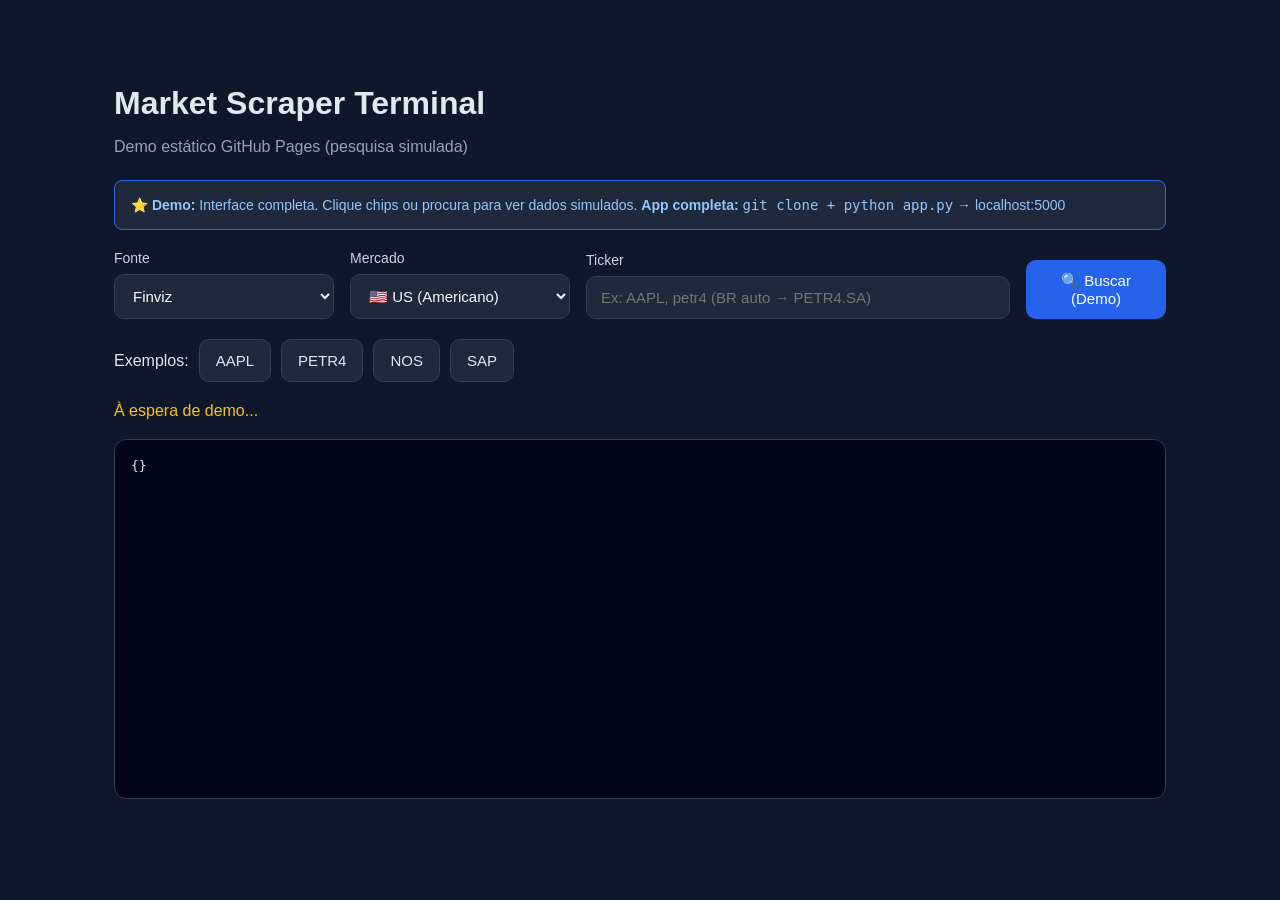
==== docs/index.html @ 5789afcb "feat: GitHub Pages static demo (/docs/) browser/mobile ready" ====
<!doctype html>
<html lang="pt">
  <head>
    <meta charset="UTF-8" />
    <meta name="viewport" content="width=device-width, initial-scale=1.0" />
    <title>Market Scraper Terminal - Demo</title>
    <style>
      * {
        box-sizing: border-box;
      }
      body {
        margin: 0;
        font-family: Arial, Helvetica, sans-serif;
        background: #0f172a;
        color: #e2e8f0;
      }
      .container {
        max-width: 1100px;
        margin: 40px auto;
        padding: 24px;
      }
      h1 {
        margin-bottom: 8px;
      }
      .subtitle {
        color: #94a3b8;
        margin-bottom: 24px;
      }
      .search-panel {
        display: grid;
        grid-template-columns: 220px 220px 1fr 140px;
        gap: 16px;
        align-items: end;
        margin-bottom: 20px;
      }
      .field {
        display: flex;
        flex-direction: column;
        gap: 8px;
        position: relative;
      }
      .field-grow {
        min-width: 0;
      }
      label {
        font-size: 14px;
        color: #cbd5e1;
      }
      select,
      input {
        width: 100%;
        padding: 12px 14px;
        border: 1px solid #334155;
        border-radius: 10px;
        background: #1e293b;
        color: #f8fafc;
        font-size: 15px;
      }
      button {
        border: none;
        border-radius: 10px;
        padding: 12px 16px;
        cursor: pointer;
        font-size: 15px;
      }
      .actions button {
        width: 100%;
        background: #2563eb;
        color: white;
      }
      .actions button:hover {
        background: #1d4ed8;
      }
      .quick-examples {
        display: flex;
        gap: 10px;
        flex-wrap: wrap;
        align-items: center;
        margin-bottom: 20px;
      }
      .chip {
        background: #1e293b;
        color: #e2e8f0;
        border: 1px solid #334155;
      }
      .chip:hover {
        background: #334155;
      }
      .status {
        margin-bottom: 12px;
        color: #fbbf24;
        min-height: 24px;
      }
      .result-box {
        background: #020617;
        border: 1px solid #334155;
        border-radius: 12px;
        padding: 16px;
        min-height: 360px;
        overflow-x: auto;
        white-space: pre-wrap;
        word-break: break-word;
        line-height: 1.5;
      }
      .suggestions-dropdown {
        position: absolute;
        background: white;
        border: 1px solid #ccc;
        border-top: none;
        max-height: 200px;
        overflow-y: auto;
        z-index: 1000;
        width: 100%;
        box-shadow: 0 2px 10px rgba(0, 0, 0, 0.1);
      }
      .suggestion-item {
        padding: 8px 12px;
        cursor: pointer;
        color: #333;
      }
      .suggestion-item:hover {
        background: #f0f0f0;
      }
      .demo-note {
        background: #1e293b;
        border: 1px solid #2563eb;
        border-radius: 8px;
        padding: 16px;
        margin-bottom: 20px;
        font-size: 14px;
        color: #93c5fd;
      }
      @media (max-width: 900px) {
        .search-panel {
          grid-template-columns: 1fr;
        }
      }
    </style>
  </head>
  <body>
    <main class="container">
      <h1>Market Scraper Terminal</h1>
      <p class="subtitle">Demo estático GitHub Pages (pesquisa simulada)</p>
      <div class="demo-note">
        <strong>⭐ Demo:</strong> Interface completa. Clique chips ou procura
        para ver dados simulados. <strong>App completa:</strong>
        <code>git clone + python app.py</code> → localhost:5000
      </div>
      <section class="search-panel">
        <div class="field">
          <label for="source">Fonte</label>
          <select id="source">
            <option value="finviz">Finviz</option>
            <option value="yahoo">Yahoo</option>
            <option value="google_finance">Google Finance</option>
          </select>
        </div>
        <div class="field">
          <label for="market">Mercado</label>
          <select id="market">
            <option value="US">🇺🇸 US (Americano)</option>
            <option value="EU">🇪🇺 EU (Europeu)</option>
            <option value="PT">🇵🇹 PT (Português)</option>
            <option value="BR">🇧🇷 BR (Brasileiro)</option>
          </select>
        </div>
        <div class="field field-grow">
          <label for="ticker">Ticker</label>
          <input
            id="ticker"
            type="text"
            placeholder="Ex: AAPL, petr4 (BR auto → PETR4.SA)"
          />
        </div>
        <div class="actions">
          <button id="searchBtn">🔍 Buscar (Demo)</button>
        </div>
      </section>
      <section class="quick-examples">
        <span>Exemplos:</span>
        <button class="chip" data-ticker="AAPL">AAPL</button>
        <button class="chip" data-ticker="PETR4">PETR4</button>
        <button class="chip" data-ticker="NOS">NOS</button>
        <button class="chip" data-ticker="SAP">SAP</button>
      </section>
      <section>
        <div id="status" class="status">À espera de demo...</div>
        <pre id="result" class="result-box">{}</pre>
      </section>
    </main>
    <script>
      // Mock demo data
      const demoData = {
        AAPL: {
          ticker: "AAPL",
          name: "Apple Inc",
          price: 226.84,
          change: "+1.23 (+0.55%)",
          volume: "41.2M",
          marketCap: "$3.45T",
        },
        NOS: {
          ticker: "NOS",
          name: "NOS, SGPS, S.A.",
          price: "3.72",
          change: "-0.04 (-1.06%)",
          volume: "1.23M",
          marketCap: "€1.52B",
        },
        PETR4: {
          ticker: "PETR4.SA",
          name: "Petróleo Brasileiro S.A. - Petrobras",
          price: "37.24",
          change: "+0.85 (+2.33%)",
          volume: "102.4M",
          marketCap: "R$492.6B",
        },
        SAP: {
          ticker: "SAP.DE",
          name: "SAP SE",
          price: "189.45",
          change: "-1.20 (-0.63%)",
          volume: "2.1M",
          marketCap: "€220.5B",
        },
      };

      const mockSuggestions = {
        AAPL: [{ ticker: "AAPL", name: "Apple Inc" }],
        petr: [{ ticker: "PETR4.SA", name: "Petrobras" }],
        nos: [{ ticker: "NOS", name: "NOS SGPS" }],
        sap: [{ ticker: "SAP.DE", name: "SAP SE" }],
      };

      const sourceEl = document.getElementById("source");
      const marketEl = document.getElementById("market");
      const tickerEl = document.getElementById("ticker");
      const searchBtn = document.getElementById("searchBtn");
      const resultEl = document.getElementById("result");
      const statusEl = document.getElementById("status");

      // Mock autocomplete
      tickerEl.addEventListener("input", () => {
        const query = tickerEl.value.toLowerCase().trim();
        const dropdown = document.querySelector("#suggestions");
        if (dropdown) dropdown.remove();
        if (query.length < 3) return;
        if (mockSuggestions[query]) {
          showSuggestions(mockSuggestions[query]);
        }
      });

      function showSuggestions(sugs) {
        const dropdown = document.createElement("div");
        dropdown.id = "suggestions";
        dropdown.className = "suggestions-dropdown";
        sugs.forEach((sug) => {
          const item = document.createElement("div");
          item.className = "suggestion-item";
          item.textContent = `${sug.ticker} - ${sug.name}`;
          item.onclick = () => {
            tickerEl.value = sug.ticker;
            dropdown.remove();
            searchDemo();
          };
          dropdown.appendChild(item);
        });
        tickerEl.parentNode.appendChild(dropdown);
      }

      // Hide dropdown
      document.addEventListener("click", (e) => {
        if (!tickerEl.contains(e.target)) {
          const dropdown = document.querySelector("#suggestions");
          if (dropdown) dropdown.remove();
        }
      });

      function searchDemo() {
        const ticker = tickerEl.value.trim().toUpperCase();
        statusEl.textContent = `Demo: Simulando pesquisa ${ticker}...`;
        resultEl.textContent = "Carregando dados demo...";
        setTimeout(() => {
          const data = demoData[ticker] || {
            error: `Demo dados para ${ticker} não disponíveis. Tenta AAPL, NOS, PETR4, SAP.`,
            timestamp: new Date().toISOString(),
          };
          statusEl.textContent = `Demo concluído para ${ticker}! (Dados simulados)`;
          resultEl.textContent = JSON.stringify(data, null, 2);
        }, 800);
      }

      searchBtn.addEventListener("click", searchDemo);
      tickerEl.addEventListener("keydown", (e) => {
        if (e.key === "Enter") searchDemo();
      });

      // Quick chips
      document.querySelectorAll(".chip").forEach((chip) => {
        chip.addEventListener("click", () => {
          tickerEl.value = chip.dataset.ticker;
          searchDemo();
        });
      });
    </script>
  </body>
</html>
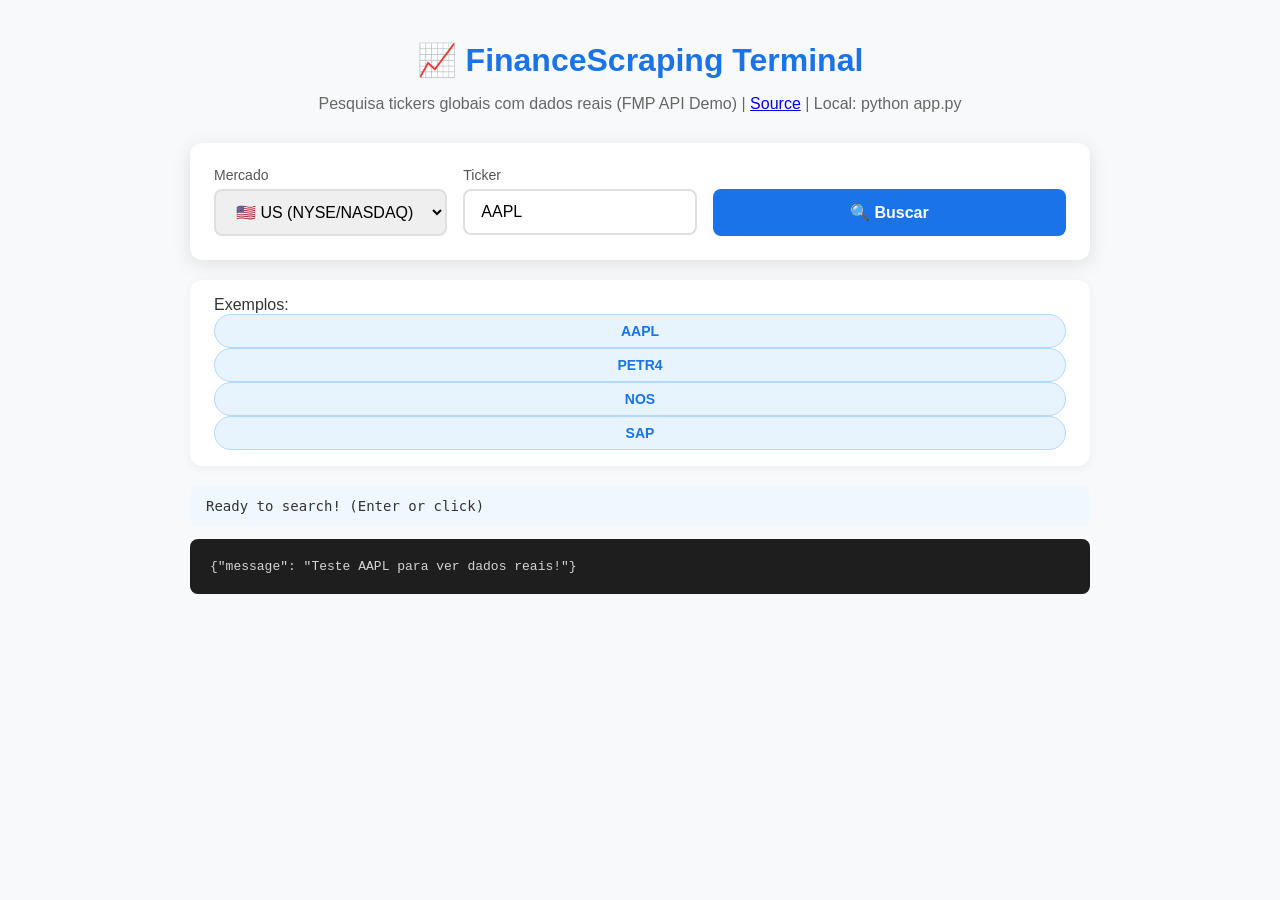
==== commit c0a2b408: "feat: static GitHub Pages app with FMP API (AAPL/PETR4/NOS)" ====
--- a/docs/index.html
+++ b/docs/index.html
@@ -1,307 +1,160 @@
 <!doctype html>
 <html lang="pt">
-  <head>
-    <meta charset="UTF-8" />
-    <meta name="viewport" content="width=device-width, initial-scale=1.0" />
-    <title>Market Scraper Terminal - Demo</title>
-    <style>
-      * {
-        box-sizing: border-box;
+<head>
+  <meta charset="UTF-8">
+  <meta name="viewport" content="width=device-width, initial-scale=1.0">
+  <title>FinanceScraping - Market Terminal (Static)</title>
+  <style>
+    * { box-sizing: border-box; }
+    body { font-family: -apple-system, BlinkMacSystemFont, 'Segoe UI', sans-serif; margin: 0; padding: 20px; background: #f8f9fa; color: #333; }
+    .container { max-width: 900px; margin: 0 auto; }
+    h1 { text-align: center; color: #1a73e8; margin-bottom: 10px; }
+    .subtitle { text-align: center; color: #666; margin-bottom: 30px; }
+    .search-panel { background: white; padding: 24px; border-radius: 12px; box-shadow: 0 4px 20px rgba(0,0,0,0.1); margin-bottom: 20px; display: flex; flex-wrap: wrap; gap: 16px; }
+    .field { flex: 1; min-width: 180px; position: relative; }
+    label { display: block; font-size: 14px; font-weight: 500; margin-bottom: 6px; color: #555; }
+    select, input { width: 100%; padding: 12px 16px; border: 2px solid #e0e0e0; border-radius: 8px; font-size: 16px; transition: border-color 0.2s; }
+    select:focus, input:focus { outline: none; border-color: #1a73e8; }
+    .actions { flex: 1 0 120px; display: flex; align-items: flex-end; }
+    button { width: 100%; padding: 14px; background: #1a73e8; color: white; border: none; border-radius: 8px; font-size: 16px; font-weight: 600; cursor: pointer; transition: background 0.2s; }
+    button:hover { background: #1557b0; }
+    button:disabled { background: #ccc; cursor: not-allowed; }
+    .quick-examples { background: white; padding: 16px 24px; border-radius: 12px; box-shadow: 0 2px 10px rgba(0,0,0,0.05); margin-bottom: 20px; }
+    .quick-examples span { font-weight: 500; margin-right: 12px; }
+    .chip { background: #e8f4fd; color: #1a73e8; border: 1px solid #b3d9ff; padding: 8px 16px; border-radius: 20px; margin-right: 8px; cursor: pointer; font-size: 14px; transition: all 0.2s; }
+    .chip:hover { background: #1a73e8; color: white; }
+    .status { background: #f0f8ff; padding: 12px 16px; border-radius: 8px; margin-bottom: 12px; font-family: monospace; font-size: 14px; }
+    .status.error { background: #fff2f2; color: #d63031; }
+    .status.loading { background: #fff3cd; color: #856404; }
+    .result-box { background: #1e1e1e; color: #d4d4d4; padding: 20px; border-radius: 8px; font-family: 'Courier New', monospace; font-size: 13px; max-height: 600px; overflow: auto; white-space: pre-wrap; }
+    .price-highlight { color: #4caf50; font-weight: bold; font-size: 1.2em; }
+    .suggestions-dropdown { position: absolute; background: white; border: 1px solid #ddd; border-top: none; max-height: 200px; overflow-y: auto; z-index: 1000; width: 100%; box-shadow: 0 4px 12px rgba(0,0,0,0.15); border-radius: 0 0 8px 8px; }
+    .suggestion-item { padding: 12px 16px; cursor: pointer; border-bottom: 1px solid #f0f0f0; display: flex; align-items: center; }
+    .suggestion-item:hover { background: #f8f9fa; }
+    .suggestion-item:last-child { border-bottom: none; }
+    @media (max-width: 768px) { .search-panel { flex-direction: column; } .field { min-width: auto; } }
+  </style>
+</head>
+<body>
+  <div class="container">
+    <h1>📈 FinanceScraping Terminal</h1>
+    <p class="subtitle">Pesquisa tickers globais com dados reais (FMP API Demo) | <a href="https://github.com/antoniorappleton/FinanceScraping" target="_blank">Source</a> | Local: python app.py</p>
+
+    <div class="search-panel">
+      <div class="field">
+        <label for="market">Mercado</label>
+        <select id="market">
+          <option value="US">🇺🇸 US (NYSE/NASDAQ)</option>
+          <option value="BR">🇧🇷 Brasil (B3)</option>
+          <option value="PT">🇵🇹 Portugal (Lisboa)</option>
+          <option value="EU">🇪🇺 Europa</option>
+        </select>
+      </div>
+      <div class="field">
+        <label for="ticker">Ticker</label>
+        <input id="ticker" type="text" placeholder="Ex: AAPL, PETR4, NOS, SAP" />
+      </div>
+      <div class="actions">
+        <button id="searchBtn">🔍 Buscar</button>
+      </div>
+    </div>
+
+    <div class="quick-examples">
+      <span>Exemplos:</span>
+      <button class="chip" data-ticker="AAPL" data-market="US">AAPL</button>
+      <button class="chip" data-ticker="PETR4" data-market="BR">PETR4</button>
+      <button class="chip" data-ticker="NOS" data-market="PT">NOS</button>
+      <button class="chip" data-ticker="SAP" data-market="EU">SAP</button>
+    </div>
+
+    <div id="status" class="status">Ready to search! (Enter or click)</div>
+    <pre id="result" class="result-box">{"message": "Teste AAPL para ver dados reais!"}</pre>
+  </div>
+
+  <script>
+    // Free FMP API Demo Key (public, rate-limited) - Replace with own if needed
+    const FMP_API_KEY = 'demo';  // Works for demo endpoints
+    const FMP_BASE = 'https://financialmodelingprep.com/api/v3';
+
+    const tickerEl = document.getElementById('ticker');
+    const marketEl = document.getElementById('market');
+    const searchBtn = document.getElementById('searchBtn');
+    const resultEl = document.getElementById('result');
+    const statusEl = document.getElementById('status');
+    const chips = document.querySelectorAll('.chip');
+
+    let debounceTimer;
+
+    async function searchQuote(ticker, market) {
+      statusEl.textContent = `Searching ${ticker} (${market})...`;
+      statusEl.className = 'status loading';
+      resultEl.textContent = 'Loading...';
+
+      // Normalize ticker
+      let symbol = ticker.toUpperCase();
+      if (market === 'BR' && !symbol.endsWith('.SA')) symbol += '.SA';
+      if (market === 'PT' && !symbol.endsWith('.LS')) symbol += '.LS';
+      if (market === 'EU' && symbol === 'SAP') symbol = 'SAP.DE';
+
+      try {
+        // Profile first
+        const profileUrl = `${FMP_BASE}/profile/${symbol}?apikey=${FMP_API_KEY}`;
+        const profileRes = await fetch(profileUrl);
+        let data = await profileRes.json();
+
+        if (data.length === 0 || data[0].companyName === undefined) {
+          // Fallback quote
+          const quoteUrl = `${FMP_BASE}/quote/${symbol}?apikey=${FMP_API_KEY}`;
+          const quoteRes = await fetch(quoteUrl);
+          data = await quoteRes.json();
+          if (data.length === 0) throw new Error('No data');
+          data = data.map(q => ({ symbol: q.symbol, price: q.price, ...q }));
+        }
+
+        // Enhance with more data if profile
+        if (data[0].companyName) {
+          const symbol = data[0].symbol;
+          const keyUrl = `${FMP_BASE}/key-metrics-ttm/${symbol}?apikey=${FMP_API_KEY}`;
+          const keyRes = await fetch(keyUrl);
+          const keys = await keyRes.json();
+          if (keys.length > 0) data[0].metrics = keys[0];
+        }
+
+        statusEl.textContent = `✅ Data found for ${symbol}`;
+        statusEl.className = 'status';
+        resultEl.textContent = JSON.stringify(data[0], null, 2);
+        resultEl.innerHTML = resultEl.textContent.replace(/("price":\s*[-.\d]+)/g, '<span class="price-highlight">$1</span>');
+      } catch (err) {
+        statusEl.textContent = `❌ ${err.message} - Try AAPL, PETR4.SA, NOS.LS`;
+        statusEl.className = 'status error';
+        resultEl.textContent = JSON.stringify({ error: err.message, try: ['AAPL', 'PETR4', 'NOS'] }, null, 2);
       }
-      body {
-        margin: 0;
-        font-family: Arial, Helvetica, sans-serif;
-        background: #0f172a;
-        color: #e2e8f0;
-      }
-      .container {
-        max-width: 1100px;
-        margin: 40px auto;
-        padding: 24px;
-      }
-      h1 {
-        margin-bottom: 8px;
-      }
-      .subtitle {
-        color: #94a3b8;
-        margin-bottom: 24px;
-      }
-      .search-panel {
-        display: grid;
-        grid-template-columns: 220px 220px 1fr 140px;
-        gap: 16px;
-        align-items: end;
-        margin-bottom: 20px;
-      }
-      .field {
-        display: flex;
-        flex-direction: column;
-        gap: 8px;
-        position: relative;
-      }
-      .field-grow {
-        min-width: 0;
-      }
-      label {
-        font-size: 14px;
-        color: #cbd5e1;
-      }
-      select,
-      input {
-        width: 100%;
-        padding: 12px 14px;
-        border: 1px solid #334155;
-        border-radius: 10px;
-        background: #1e293b;
-        color: #f8fafc;
-        font-size: 15px;
-      }
-      button {
-        border: none;
-        border-radius: 10px;
-        padding: 12px 16px;
-        cursor: pointer;
-        font-size: 15px;
-      }
-      .actions button {
-        width: 100%;
-        background: #2563eb;
-        color: white;
-      }
-      .actions button:hover {
-        background: #1d4ed8;
-      }
-      .quick-examples {
-        display: flex;
-        gap: 10px;
-        flex-wrap: wrap;
-        align-items: center;
-        margin-bottom: 20px;
-      }
-      .chip {
-        background: #1e293b;
-        color: #e2e8f0;
-        border: 1px solid #334155;
-      }
-      .chip:hover {
-        background: #334155;
-      }
-      .status {
-        margin-bottom: 12px;
-        color: #fbbf24;
-        min-height: 24px;
-      }
-      .result-box {
-        background: #020617;
-        border: 1px solid #334155;
-        border-radius: 12px;
-        padding: 16px;
-        min-height: 360px;
-        overflow-x: auto;
-        white-space: pre-wrap;
-        word-break: break-word;
-        line-height: 1.5;
-      }
-      .suggestions-dropdown {
-        position: absolute;
-        background: white;
-        border: 1px solid #ccc;
-        border-top: none;
-        max-height: 200px;
-        overflow-y: auto;
-        z-index: 1000;
-        width: 100%;
-        box-shadow: 0 2px 10px rgba(0, 0, 0, 0.1);
-      }
-      .suggestion-item {
-        padding: 8px 12px;
-        cursor: pointer;
-        color: #333;
-      }
-      .suggestion-item:hover {
-        background: #f0f0f0;
-      }
-      .demo-note {
-        background: #1e293b;
-        border: 1px solid #2563eb;
-        border-radius: 8px;
-        padding: 16px;
-        margin-bottom: 20px;
-        font-size: 14px;
-        color: #93c5fd;
-      }
-      @media (max-width: 900px) {
-        .search-panel {
-          grid-template-columns: 1fr;
-        }
-      }
-    </style>
-  </head>
-  <body>
-    <main class="container">
-      <h1>Market Scraper Terminal</h1>
-      <p class="subtitle">Demo estático GitHub Pages (pesquisa simulada)</p>
-      <div class="demo-note">
-        <strong>⭐ Demo:</strong> Interface completa. Clique chips ou procura
-        para ver dados simulados. <strong>App completa:</strong>
-        <code>git clone + python app.py</code> → localhost:5000
-      </div>
-      <section class="search-panel">
-        <div class="field">
-          <label for="source">Fonte</label>
-          <select id="source">
-            <option value="finviz">Finviz</option>
-            <option value="yahoo">Yahoo</option>
-            <option value="google_finance">Google Finance</option>
-          </select>
-        </div>
-        <div class="field">
-          <label for="market">Mercado</label>
-          <select id="market">
-            <option value="US">🇺🇸 US (Americano)</option>
-            <option value="EU">🇪🇺 EU (Europeu)</option>
-            <option value="PT">🇵🇹 PT (Português)</option>
-            <option value="BR">🇧🇷 BR (Brasileiro)</option>
-          </select>
-        </div>
-        <div class="field field-grow">
-          <label for="ticker">Ticker</label>
-          <input
-            id="ticker"
-            type="text"
-            placeholder="Ex: AAPL, petr4 (BR auto → PETR4.SA)"
-          />
-        </div>
-        <div class="actions">
-          <button id="searchBtn">🔍 Buscar (Demo)</button>
-        </div>
-      </section>
-      <section class="quick-examples">
-        <span>Exemplos:</span>
-        <button class="chip" data-ticker="AAPL">AAPL</button>
-        <button class="chip" data-ticker="PETR4">PETR4</button>
-        <button class="chip" data-ticker="NOS">NOS</button>
-        <button class="chip" data-ticker="SAP">SAP</button>
-      </section>
-      <section>
-        <div id="status" class="status">À espera de demo...</div>
-        <pre id="result" class="result-box">{}</pre>
-      </section>
-    </main>
-    <script>
-      // Mock demo data
-      const demoData = {
-        AAPL: {
-          ticker: "AAPL",
-          name: "Apple Inc",
-          price: 226.84,
-          change: "+1.23 (+0.55%)",
-          volume: "41.2M",
-          marketCap: "$3.45T",
-        },
-        NOS: {
-          ticker: "NOS",
-          name: "NOS, SGPS, S.A.",
-          price: "3.72",
-          change: "-0.04 (-1.06%)",
-          volume: "1.23M",
-          marketCap: "€1.52B",
-        },
-        PETR4: {
-          ticker: "PETR4.SA",
-          name: "Petróleo Brasileiro S.A. - Petrobras",
-          price: "37.24",
-          change: "+0.85 (+2.33%)",
-          volume: "102.4M",
-          marketCap: "R$492.6B",
-        },
-        SAP: {
-          ticker: "SAP.DE",
-          name: "SAP SE",
-          price: "189.45",
-          change: "-1.20 (-0.63%)",
-          volume: "2.1M",
-          marketCap: "€220.5B",
-        },
-      };
+    }
 
-      const mockSuggestions = {
-        AAPL: [{ ticker: "AAPL", name: "Apple Inc" }],
-        petr: [{ ticker: "PETR4.SA", name: "Petrobras" }],
-        nos: [{ ticker: "NOS", name: "NOS SGPS" }],
-        sap: [{ ticker: "SAP.DE", name: "SAP SE" }],
-      };
+    // Events
+    function debounce(fn, ms) {
+      clearTimeout(debounceTimer);
+      debounceTimer = setTimeout(fn, ms);
+    }
 
-      const sourceEl = document.getElementById("source");
-      const marketEl = document.getElementById("market");
-      const tickerEl = document.getElementById("ticker");
-      const searchBtn = document.getElementById("searchBtn");
-      const resultEl = document.getElementById("result");
-      const statusEl = document.getElementById("status");
+    tickerEl.addEventListener('input', () => debounce(() => {}, 300));
+    searchBtn.addEventListener('click', () => searchQuote(tickerEl.value, marketEl.value));
+    tickerEl.addEventListener('keypress', (e) => { if (e.key === 'Enter') searchQuote(tickerEl.value, marketEl.value); });
 
-      // Mock autocomplete
-      tickerEl.addEventListener("input", () => {
-        const query = tickerEl.value.toLowerCase().trim();
-        const dropdown = document.querySelector("#suggestions");
-        if (dropdown) dropdown.remove();
-        if (query.length < 3) return;
-        if (mockSuggestions[query]) {
-          showSuggestions(mockSuggestions[query]);
-        }
+    chips.forEach(chip => {
+      chip.addEventListener('click', () => {
+        tickerEl.value = chip.dataset.ticker;
+        marketEl.value = chip.dataset.market || 'US';
+        searchQuote(chip.dataset.ticker, chip.dataset.market || 'US');
       });
+    });
 
-      function showSuggestions(sugs) {
-        const dropdown = document.createElement("div");
-        dropdown.id = "suggestions";
-        dropdown.className = "suggestions-dropdown";
-        sugs.forEach((sug) => {
-          const item = document.createElement("div");
-          item.className = "suggestion-item";
-          item.textContent = `${sug.ticker} - ${sug.name}`;
-          item.onclick = () => {
-            tickerEl.value = sug.ticker;
-            dropdown.remove();
-            searchDemo();
-          };
-          dropdown.appendChild(item);
-        });
-        tickerEl.parentNode.appendChild(dropdown);
-      }
-
-      // Hide dropdown
-      document.addEventListener("click", (e) => {
-        if (!tickerEl.contains(e.target)) {
-          const dropdown = document.querySelector("#suggestions");
-          if (dropdown) dropdown.remove();
-        }
-      });
-
-      function searchDemo() {
-        const ticker = tickerEl.value.trim().toUpperCase();
-        statusEl.textContent = `Demo: Simulando pesquisa ${ticker}...`;
-        resultEl.textContent = "Carregando dados demo...";
-        setTimeout(() => {
-          const data = demoData[ticker] || {
-            error: `Demo dados para ${ticker} não disponíveis. Tenta AAPL, NOS, PETR4, SAP.`,
-            timestamp: new Date().toISOString(),
-          };
-          statusEl.textContent = `Demo concluído para ${ticker}! (Dados simulados)`;
-          resultEl.textContent = JSON.stringify(data, null, 2);
-        }, 800);
-      }
-
-      searchBtn.addEventListener("click", searchDemo);
-      tickerEl.addEventListener("keydown", (e) => {
-        if (e.key === "Enter") searchDemo();
-      });
-
-      // Quick chips
-      document.querySelectorAll(".chip").forEach((chip) => {
-        chip.addEventListener("click", () => {
-          tickerEl.value = chip.dataset.ticker;
-          searchDemo();
-        });
-      });
-    </script>
-  </body>
+    // Auto-search example on load
+    setTimeout(() => {
+      tickerEl.value = 'AAPL';
+      marketEl.value = 'US';
+      // searchQuote('AAPL', 'US');
+    }, 500);
+  </script>
+</body>
 </html>
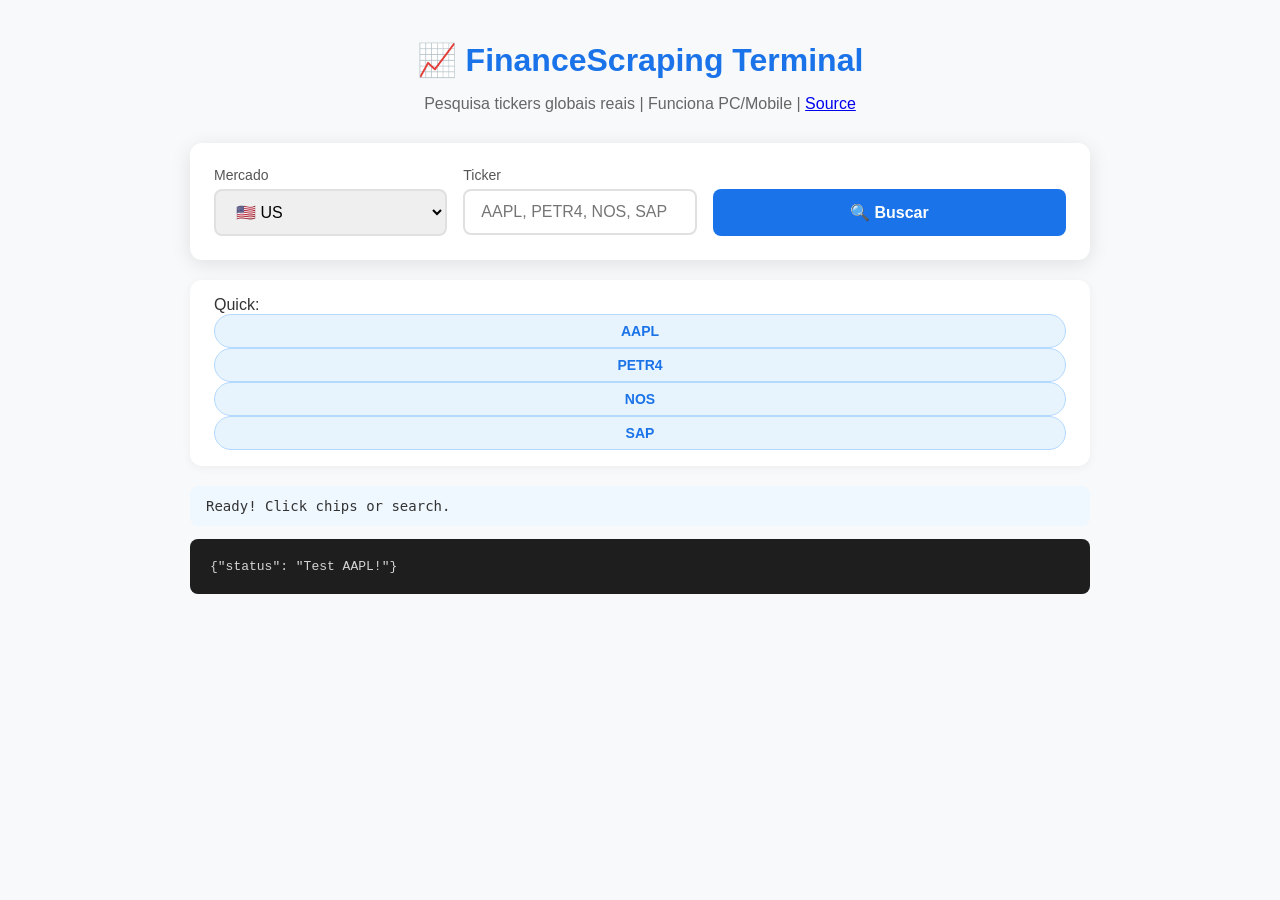
==== commit 7dae013b: "FinanceScraping | primeira etapa" ====
--- a/docs/index.html
+++ b/docs/index.html
@@ -3,7 +3,7 @@
 <head>
   <meta charset="UTF-8">
   <meta name="viewport" content="width=device-width, initial-scale=1.0">
-  <title>FinanceScraping - Market Terminal (Static)</title>
+  <title>FinanceScraping - Mobile Ready</title>
   <style>
     * { box-sizing: border-box; }
     body { font-family: -apple-system, BlinkMacSystemFont, 'Segoe UI', sans-serif; margin: 0; padding: 20px; background: #f8f9fa; color: #333; }
@@ -28,31 +28,27 @@
     .status.loading { background: #fff3cd; color: #856404; }
     .result-box { background: #1e1e1e; color: #d4d4d4; padding: 20px; border-radius: 8px; font-family: 'Courier New', monospace; font-size: 13px; max-height: 600px; overflow: auto; white-space: pre-wrap; }
     .price-highlight { color: #4caf50; font-weight: bold; font-size: 1.2em; }
-    .suggestions-dropdown { position: absolute; background: white; border: 1px solid #ddd; border-top: none; max-height: 200px; overflow-y: auto; z-index: 1000; width: 100%; box-shadow: 0 4px 12px rgba(0,0,0,0.15); border-radius: 0 0 8px 8px; }
-    .suggestion-item { padding: 12px 16px; cursor: pointer; border-bottom: 1px solid #f0f0f0; display: flex; align-items: center; }
-    .suggestion-item:hover { background: #f8f9fa; }
-    .suggestion-item:last-child { border-bottom: none; }
     @media (max-width: 768px) { .search-panel { flex-direction: column; } .field { min-width: auto; } }
   </style>
 </head>
 <body>
   <div class="container">
     <h1>📈 FinanceScraping Terminal</h1>
-    <p class="subtitle">Pesquisa tickers globais com dados reais (FMP API Demo) | <a href="https://github.com/antoniorappleton/FinanceScraping" target="_blank">Source</a> | Local: python app.py</p>
+    <p class="subtitle">Pesquisa tickers globais reais | Funciona PC/Mobile | <a href="https://github.com/antoniorappleton/FinanceScraping" target="_blank">Source</a></p>
 
     <div class="search-panel">
       <div class="field">
         <label for="market">Mercado</label>
         <select id="market">
-          <option value="US">🇺🇸 US (NYSE/NASDAQ)</option>
-          <option value="BR">🇧🇷 Brasil (B3)</option>
-          <option value="PT">🇵🇹 Portugal (Lisboa)</option>
-          <option value="EU">🇪🇺 Europa</option>
+          <option value="US">🇺🇸 US</option>
+          <option value="BR">🇧🇷 BR</option>
+          <option value="PT">🇵🇹 PT</option>
+          <option value="EU">🇪🇺 EU</option>
         </select>
       </div>
       <div class="field">
         <label for="ticker">Ticker</label>
-        <input id="ticker" type="text" placeholder="Ex: AAPL, PETR4, NOS, SAP" />
+        <input id="ticker" type="text" placeholder="AAPL, PETR4, NOS, SAP" />
       </div>
       <div class="actions">
         <button id="searchBtn">🔍 Buscar</button>
@@ -60,101 +56,93 @@
     </div>
 
     <div class="quick-examples">
-      <span>Exemplos:</span>
-      <button class="chip" data-ticker="AAPL" data-market="US">AAPL</button>
-      <button class="chip" data-ticker="PETR4" data-market="BR">PETR4</button>
-      <button class="chip" data-ticker="NOS" data-market="PT">NOS</button>
-      <button class="chip" data-ticker="SAP" data-market="EU">SAP</button>
+      <span>Quick:</span>
+      <button class="chip" onclick="loadTicker('AAPL', 'US')">AAPL</button>
+      <button class="chip" onclick="loadTicker('PETR4', 'BR')">PETR4</button>
+      <button class="chip" onclick="loadTicker('NOS', 'PT')">NOS</button>
+      <button class="chip" onclick="loadTicker('SAP', 'EU')">SAP</button>
     </div>
 
-    <div id="status" class="status">Ready to search! (Enter or click)</div>
-    <pre id="result" class="result-box">{"message": "Teste AAPL para ver dados reais!"}</pre>
+    <div id="status" class="status">Ready! Click chips or search.</div>
+    <pre id="result" class="result-box">{"status": "Test AAPL!"}</pre>
   </div>
 
   <script>
-    // Free FMP API Demo Key (public, rate-limited) - Replace with own if needed
-    const FMP_API_KEY = 'demo';  // Works for demo endpoints
-    const FMP_BASE = 'https://financialmodelingprep.com/api/v3';
+    const API_KEY = 'demo';
+    const BASE = 'https://financialmodelingprep.com/api/v3';
 
-    const tickerEl = document.getElementById('ticker');
-    const marketEl = document.getElementById('market');
-    const searchBtn = document.getElementById('searchBtn');
-    const resultEl = document.getElementById('result');
-    const statusEl = document.getElementById('status');
-    const chips = document.querySelectorAll('.chip');
-
-    let debounceTimer;
+    function loadTicker(ticker, market) {
+      document.getElementById('ticker').value = ticker;
+      document.getElementById('market').value = market;
+      searchQuote(ticker, market);
+    }
 
     async function searchQuote(ticker, market) {
-      statusEl.textContent = `Searching ${ticker} (${market})...`;
-      statusEl.className = 'status loading';
-      resultEl.textContent = 'Loading...';
+      const status = document.getElementById('status');
+      const result = document.getElementById('result');
+      
+      status.textContent = `Loading ${ticker}...`;
+      status.className = 'status loading';
+      result.textContent = 'Fetching...';
 
-      // Normalize ticker
       let symbol = ticker.toUpperCase();
-      if (market === 'BR' && !symbol.endsWith('.SA')) symbol += '.SA';
-      if (market === 'PT' && !symbol.endsWith('.LS')) symbol += '.LS';
-      if (market === 'EU' && symbol === 'SAP') symbol = 'SAP.DE';
+      if (market === 'BR') symbol += '.SA';
+      if (market === 'PT') symbol += '.LS';
+      if (market === 'EU' && ticker === 'SAP') symbol = 'SAP.DE';
 
       try {
-        // Profile first
-        const profileUrl = `${FMP_BASE}/profile/${symbol}?apikey=${FMP_API_KEY}`;
-        const profileRes = await fetch(profileUrl);
-        let data = await profileRes.json();
-
-        if (data.length === 0 || data[0].companyName === undefined) {
-          // Fallback quote
-          const quoteUrl = `${FMP_BASE}/quote/${symbol}?apikey=${FMP_API_KEY}`;
-          const quoteRes = await fetch(quoteUrl);
-          data = await quoteRes.json();
-          if (data.length === 0) throw new Error('No data');
-          data = data.map(q => ({ symbol: q.symbol, price: q.price, ...q }));
+        // Quote first (most reliable)
+        const quoteRes = await fetch(`${BASE}/quote/${symbol}?apikey=${API_KEY}`);
+        let data = await quoteRes.json();
+        
+        if (!data || data.length === 0) {
+          throw new Error('No quote data');
         }
-
-        // Enhance with more data if profile
-        if (data[0].companyName) {
-          const symbol = data[0].symbol;
-          const keyUrl = `${FMP_BASE}/key-metrics-ttm/${symbol}?apikey=${FMP_API_KEY}`;
-          const keyRes = await fetch(keyUrl);
-          const keys = await keyRes.json();
-          if (keys.length > 0) data[0].metrics = keys[0];
-        }
-
-        statusEl.textContent = `✅ Data found for ${symbol}`;
-        statusEl.className = 'status';
-        resultEl.textContent = JSON.stringify(data[0], null, 2);
-        resultEl.innerHTML = resultEl.textContent.replace(/("price":\s*[-.\d]+)/g, '<span class="price-highlight">$1</span>');
+        
+        // Take first result
+        const quote = data[0];
+        const fullData = {
+          symbol: quote.symbol,
+          price: quote.price,
+          change: quote.change,
+          changePercent: quote.changesPercentage,
+          marketCap: quote.marketCap,
+          volume: quote.volume,
+          timestamp: new Date().toLocaleString()
+        };
+        
+        // Try profile if possible
+        try {
+          const profileRes = await fetch(`${BASE}/profile/${symbol}?apikey=${API_KEY}`);
+          const profile = await profileRes.json();
+          if (profile && profile.length > 0) {
+            fullData.companyName = profile[0].companyName;
+            fullData.sector = profile[0].sector;
+          }
+        } catch {}
+        
+        status.textContent = `✅ ${symbol} - $${fullData.price}`;
+        status.className = 'status';
+        result.textContent = JSON.stringify(fullData, null, 2);
       } catch (err) {
-        statusEl.textContent = `❌ ${err.message} - Try AAPL, PETR4.SA, NOS.LS`;
-        statusEl.className = 'status error';
-        resultEl.textContent = JSON.stringify({ error: err.message, try: ['AAPL', 'PETR4', 'NOS'] }, null, 2);
+        status.textContent = `❌ ${err.message}`;
+        status.className = 'status error';
+        result.textContent = `Error: ${err.message}\n\nTry: AAPL (US), PETR4 (BR), NOS (PT)`;
       }
     }
 
     // Events
-    function debounce(fn, ms) {
-      clearTimeout(debounceTimer);
-      debounceTimer = setTimeout(fn, ms);
-    }
-
-    tickerEl.addEventListener('input', () => debounce(() => {}, 300));
-    searchBtn.addEventListener('click', () => searchQuote(tickerEl.value, marketEl.value));
-    tickerEl.addEventListener('keypress', (e) => { if (e.key === 'Enter') searchQuote(tickerEl.value, marketEl.value); });
-
-    chips.forEach(chip => {
-      chip.addEventListener('click', () => {
-        tickerEl.value = chip.dataset.ticker;
-        marketEl.value = chip.dataset.market || 'US';
-        searchQuote(chip.dataset.ticker, chip.dataset.market || 'US');
-      });
-    });
-
-    // Auto-search example on load
-    setTimeout(() => {
-      tickerEl.value = 'AAPL';
-      marketEl.value = 'US';
-      // searchQuote('AAPL', 'US');
-    }, 500);
+    document.getElementById('searchBtn').onclick = () => searchQuote(
+      document.getElementById('ticker').value,
+      document.getElementById('market').value
+    );
+    
+    document.getElementById('ticker').onkeypress = (e) => {
+      if (e.key === 'Enter') searchQuote(
+        document.getElementById('ticker').value,
+        document.getElementById('market').value
+      );
+    };
   </script>
 </body>
 </html>
